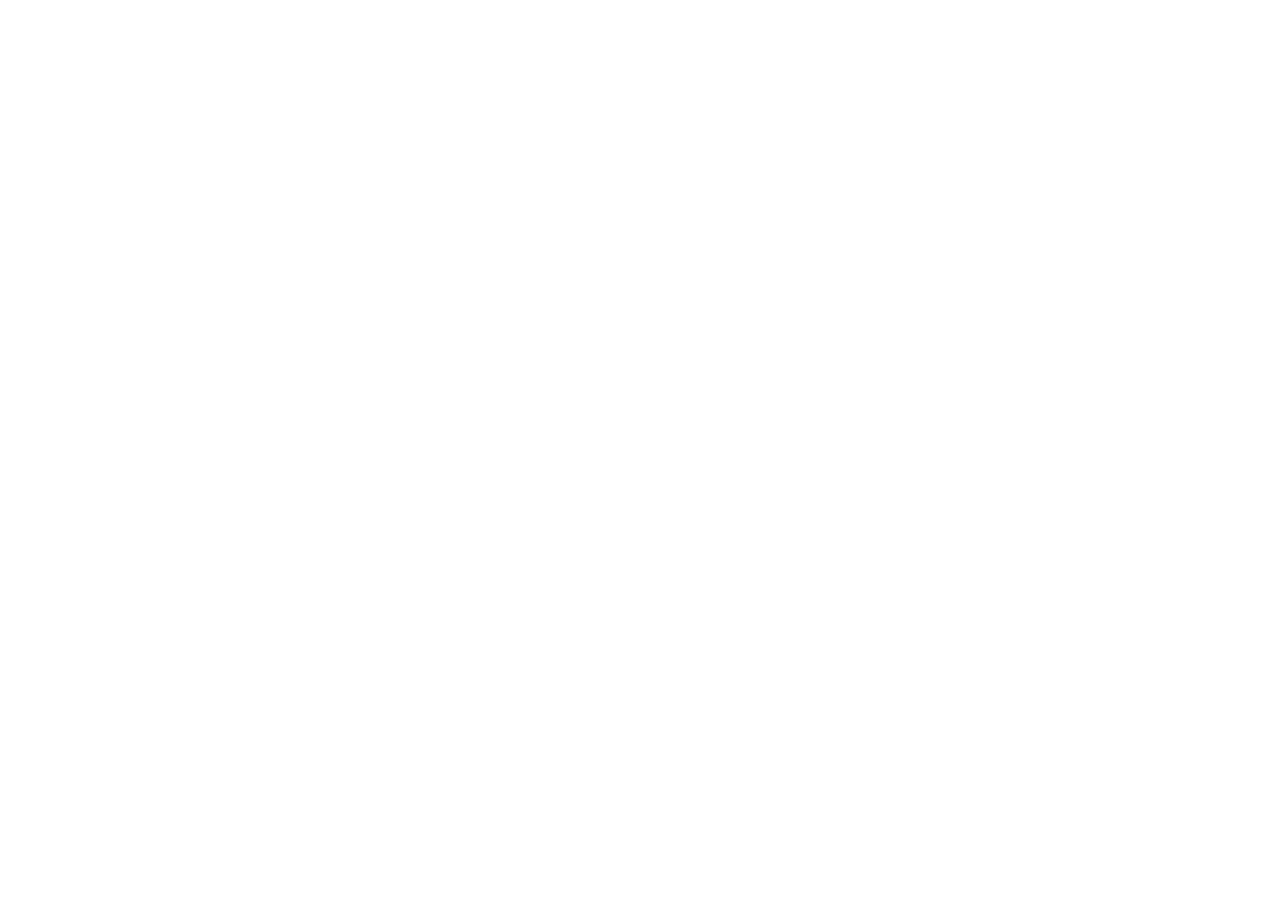
==== index.html @ 99d1ad4c "first commit" ====
<!DOCTYPE html>
<html lang="en">
<head>
    <meta charset="UTF-8">
    <meta http-equiv="X-UA-Compatible" content="IE=edge">
    <meta name="viewport" content="width=device-width, initial-scale=1.0">
    <title>Document</title>
</head>
<body>
    
</body>
</html>
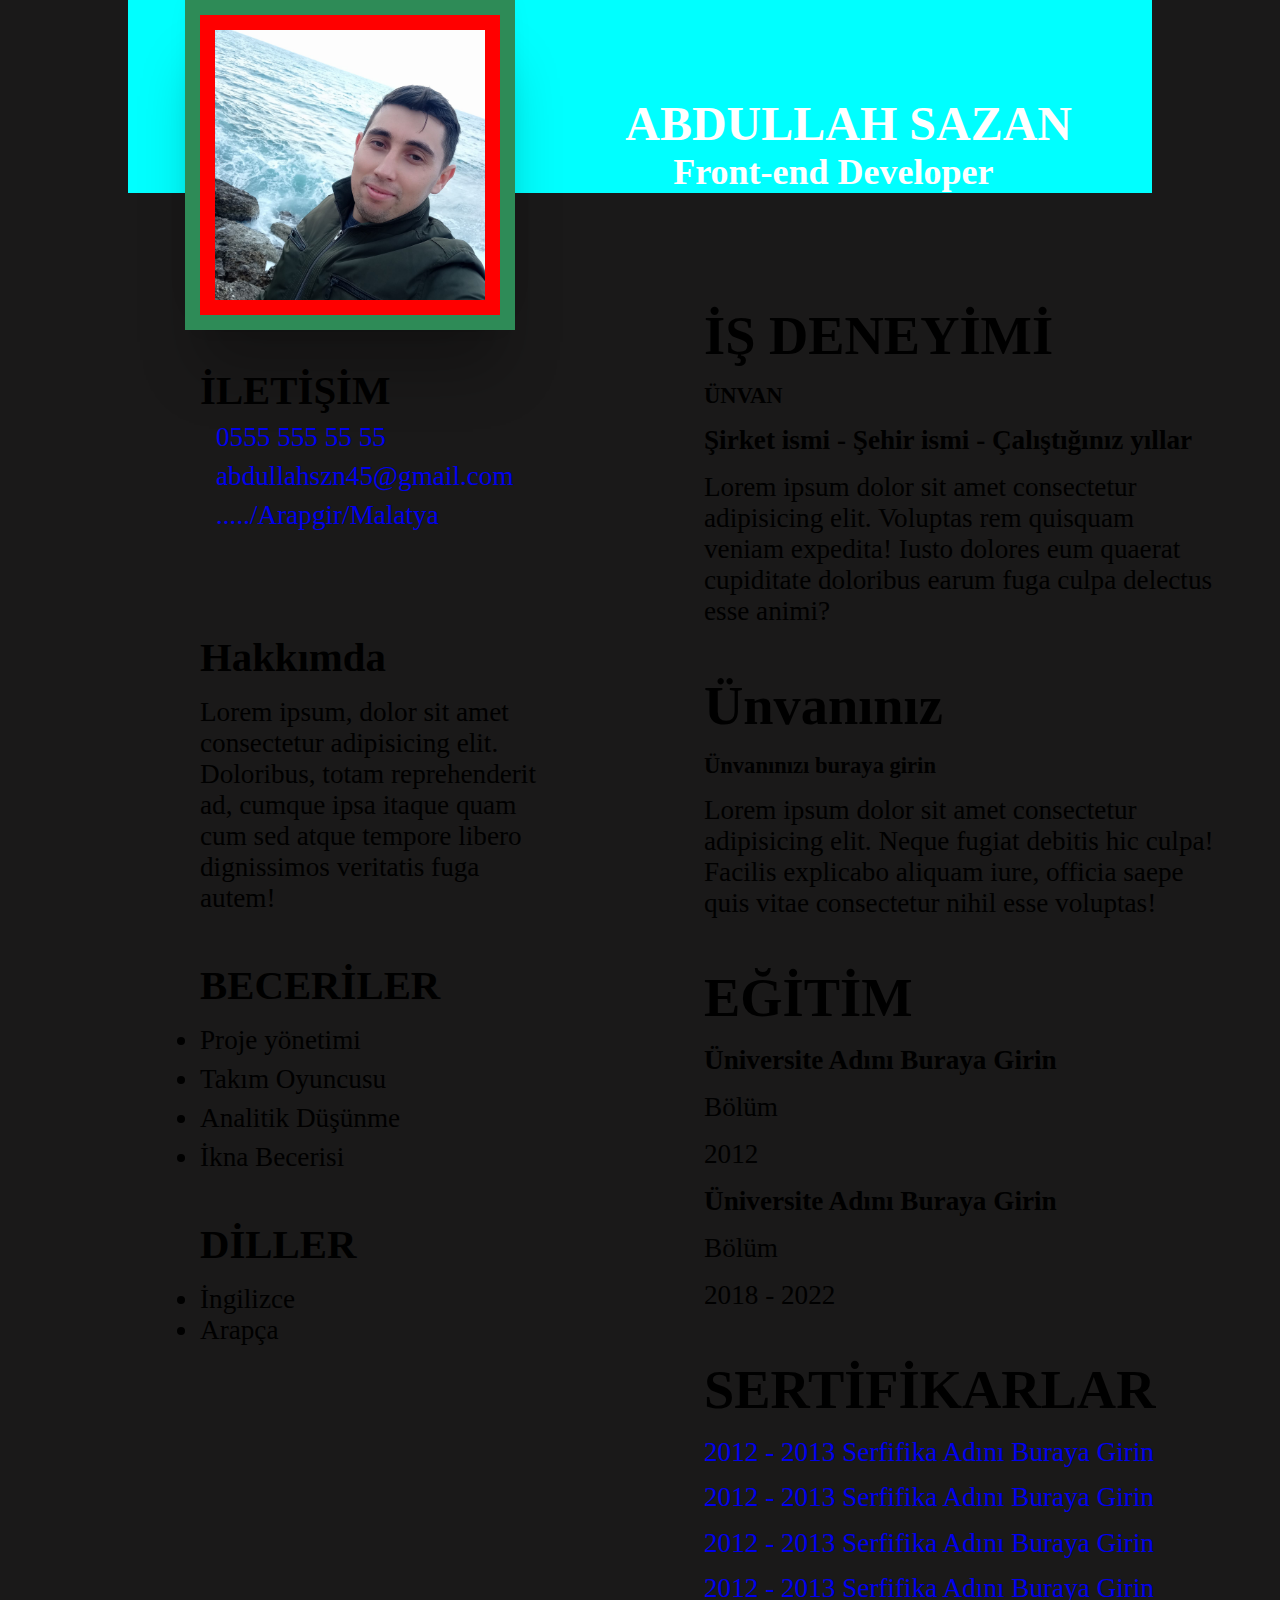
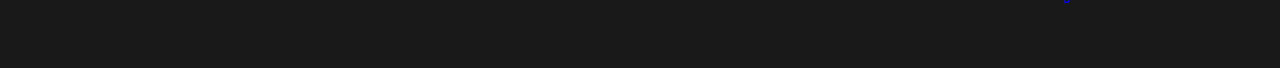
==== commit faec66ec: ".." ====
--- a/index.html
+++ b/index.html
@@ -4,9 +4,196 @@
     <meta charset="UTF-8">
     <meta http-equiv="X-UA-Compatible" content="IE=edge">
     <meta name="viewport" content="width=device-width, initial-scale=1.0">
-    <title>Document</title>
+    <link rel="stylesheet" href="https://cdnjs.cloudflare.com/ajax/libs/font-awesome/6.4.0/css/all.min.css" integrity="sha512-iecdLmaskl7CVkqkXNQ/ZH/XLlvWZOJyj7Yy7tcenmpD1ypASozpmT/E0iPtmFIB46ZmdtAc9eNBvH0H/ZpiBw==" crossorigin="anonymous" referrerpolicy="no-referrer" />
+    <link rel="stylesheet" href="./style/my.css">
+    <link rel="stylesheet" href="./style/style.css">
+    <title>MY Portfolio</title>
 </head>
-<body>
+<body class="">
+    <footer class="container">
+        <div class="foother df_between bg-aqua">
+            <div class="myFoto"></div>
+            <div class="writing mt_5 pt_1 c-white">
+                <h1>ABDULLAH SAZAN</h1>
+                <h2>Front-end Developer</h2>                    
+            </div>
+        </div>
+    </footer>
+
+    <div class="kapsayici d_flex">
+        
+    <section class="container left">
+        <div class="paretn_left">
+            <div class="img">
+                <img src="./img/img.jpg" width="300px" alt="">
+            </div>
+            <div class="cmt mt_3">
+                <h2>İLETİŞİM</h2>
+                <div class="cmt_">
+                    <ul>
+                        <li><a href="#"><i class="fa-solid fa-square-phone" style="color: #272525;"></i> 0555 555 55 55</a></li>
+                        <li><a href="#"><i class="fa-solid fa-envelope" style="color: #1b1919;"></i>abdullahszn45@gmail.com</a></li>
+                        <li><a href="#"><i class="fa-solid fa-location-dot" style="color: #191919;"></i>...../Arapgir/Malatya</a></li>
+                        <ul class="d_flex mt_1">
+                            <li><a href="https://www.instagram.com/" title="Instagram"><i class="fa-brands fa-square-instagram" style="color: #191919;"></i></a></li>
+                            <li><a href="https://github.com/abdullahjsd" title="GitHup"><i class="fa-brands fa-square-github" style="color: #191919;"></i></a></li>
+                            <li><a href="" title="Facebook"><i class="fa-brands fa-square-facebook" style="color: #191919;"></i></a></li>
+                            <li><a href="" title="Linkedin"><i class="fa-brands fa-linkedin" style="color: #191919;"></i></a></li>
+                            <li><a href="https://www.google.com/" title="Google"><i class="fa-brands fa-square-google-plus" style="color: #191919;"></i></a></li>
+                        </ul>
+                    </ul>
+                </div>
+            </div>
+            <div class="about mt_3 cmt">
+                <h2>Hakkımda</h2>
+                <p>Lorem ipsum, dolor sit amet consectetur adipisicing elit. Doloribus, totam reprehenderit ad, 
+                    cumque ipsa itaque quam cum sed atque tempore libero dignissimos veritatis fuga autem!</p>
+            </div>
+            <div class="skill mt_3 cmt">
+                <h2>BECERİLER</h2>
+                <ul class="mt_1">
+                    <li>Proje yönetimi</li>
+                    <li>Takım Oyuncusu</li>
+                    <li>Analitik Düşünme</li>
+                    <li>İkna Becerisi</li>
+                </ul>
+            </div>
+            <div class="languages mt_3 cmt">
+                <h2>DİLLER</h2>
+                <ul class="mt_1">
+                    <li>İngilizce</li> 
+                    <li>Arapça</li>
+                </ul>
+            </div>
+        </div>
+    </section>
     
+
+    <section class="right container ">
+        <div class="right_parent p_4">
+            <div class="deneyim ">
+                <div class="isdeneyme cmt">
+                    <h1>İŞ DENEYİMİ</h1>
+                    <h5 class="mt_1">ÜNVAN</h5>
+                    <h4 class="mt_1">Şirket ismi - Şehir ismi - Çalıştığınız yıllar</h4>
+                    <p>Lorem ipsum dolor sit amet consectetur adipisicing elit. Voluptas rem quisquam veniam expedita! Iusto
+                         dolores eum quaerat cupiditate doloribus earum fuga culpa delectus esse animi?</p>
+                </div>
+            </div>
+            <div class="unvan cmt">
+                <h1>Ünvanınız</h1>
+                <h5 class="mt_1">Ünvanınızı buraya girin</h5>
+                <p>Lorem ipsum dolor sit amet consectetur adipisicing  
+                    elit. Neque fugiat debitis hic culpa! Facilis 
+                    explicabo aliquam iure, officia saepe quis vitae 
+                    consectetur nihil esse voluptas!</p>
+            </div>
+            <div class="egitim cmt">
+                <h1>EĞİTİM</h1>
+                <h4>Üniversite Adını Buraya Girin</h4>
+                <p>Bölüm</p>
+                <p>2012</p>
+                <h4>Üniversite Adını Buraya Girin</h4>
+                <p>Bölüm</p>
+                <p>2018 - 2022</p>
+            </div>
+            <div class="sertifika cmt">
+                <h1>SERTİFİKARLAR</h1>
+                <ul class="mt_1 sertifika">
+                    <li><a href="#"> 2012 - 2013 Serfifika Adını Buraya Girin</a></li>
+                    <li><a href="#"> 2012 - 2013 Serfifika Adını Buraya Girin</a></li>
+                    <li><a href="#"> 2012 - 2013 Serfifika Adını Buraya Girin</a></li>
+                    <li><a href="#"> 2012 - 2013 Serfifika Adını Buraya Girin</a></li>
+                </ul>
+            </div>
+
+        </div>
+    </section>
+
+    </div>
+
+
+
+
+
+
+
+
+
+
+
+
+
+
+
+
+
+
+
+
+
+
+
+
+
+
+
+
+
+
+
+
+
+
+
+
+
+
+
+
+
+
+
+
+
+
+<!-- <div class="container-body">
+    <div class="container-full ">
+        <div class="navSmall c-white">
+            <div class="item df_between">
+                <span><a href="">ABDULLAH </a></span>
+                <span><a href=""> <i class="fa-solid fa-list "></i></a></span>
+            </div>
+            <div class="item">
+                <span>PROJELER</span>
+            </div>
+            <div class="item">
+                <span>HAKKIMIZDA</span>
+            </div>
+            <div class="item">
+                <span>İLETİŞİM</span>
+            </div>
+        </div>
+
+        <nav class="df_between  navbar">
+            <div class="left mt_1">
+                <div class="logo d_flex">
+                    <h3><a class="c-white txt_d mt_1" href="#"> ABDULLAH <span id="sazan">SAZAN</span> </a></h3>
+                </div>
+            </div>
+            <div class="right ">
+                <ul class="df_eround nav_a">
+                    <li><a href="#">ANASAYFA</a></li>
+                    <li><a href="#">PROJELER</a></li>
+                    <li><a href="#">HAKKIMIZDA</a></li>
+                    <li><a href="#">İLETİŞİM </a></li>
+                    <li id="list_icon"><a href=""> <i class="fa-solid fa-list"></i></a></li>
+                </ul>
+            </div>
+        </nav>
+    </div>
+    <div class="fullscreen-image">
+      <img src="resim.jpg" alt="Tam Ekran Resim">
+    </div> -->
 </body>
 </html>--- a/style/my.css
+++ b/style/my.css
@@ -0,0 +1,193 @@
+*{
+    margin: 0;
+    padding: 0;
+    box-sizing: border-box;
+}
+.container-full{
+    width: 100%;
+    margin: auto;
+}
+.container-fluit{
+    width: 90%;
+    margin: auto;
+}
+.container{
+    width: 80%;
+    margin: auto;
+}
+/**** background color ****/
+.bg-red{
+    background-color: red;
+}
+.bg-black{
+    background-color: black;
+}
+.bg-white{
+    background-color: white;
+}
+.bg-aqua{
+    background-color: aqua;
+}
+.bg-green{
+    background-color: green;
+}
+/****  color ****/
+.c-red{
+    color: red;
+}
+.c-black{
+    color: black;
+}
+.c-white{
+    color: white;
+}
+.c-aqua{
+    color: aqua;
+}
+.c-green{
+    color: green;
+}
+/** margin top***/
+.mt_1{
+    margin-top: 1rem;
+}
+.mt_2{
+    margin-top: 2rem;
+}
+.mt_3{
+    margin-top: 3rem;
+}
+.mt_4{
+    margin-top: 4rem;
+}
+.mt_5{
+    margin-top: 5rem;
+}
+/** margin left***/
+.ml_1{
+    margin-left: 1rem;
+}
+.ml_2{
+    margin-left: 2rem;
+}
+.ml_3{
+    margin-left: 3rem;
+}
+.ml_4{
+    margin-left: 4rem;
+}
+.ml_5{
+    margin-left: 5rem;
+}
+/** margin right***/
+.mr_1{
+    margin-right: 1rem;
+}
+.mr_2{ margin-right: 2rem;
+}
+.mr_3{
+    margin-right: 3rem;
+}
+.mr_4{
+    margin-right: 4rem;
+}
+.mr_5{
+    margin-right: 5rem;
+}
+/********************/
+/** parddin ***/
+/********************/
+.p_1{
+    padding: 1rem;
+}
+.p_2{
+    padding: 2rem;
+}
+.p_3{
+    padding: 3rem;
+}
+.p_4{
+    padding: 4rem;
+}
+.p_5{
+    padding: 5rem;
+}
+/********************/
+/** parddin top ***/
+/********************/
+.pt_1{
+    padding-top: 1rem;
+}
+.pt_2{
+    padding-top: 2rem;
+}
+.pt_3{
+    padding-top: 3rem;
+}
+.pt_4{
+    padding-top: 4rem;
+}
+.pt_5{
+    padding-top: 5rem;
+}
+/********************/
+/** font size top ***/
+/********************/
+.fs_1{
+    font-size: 1rem;
+}
+.fs_2{
+    font-size: 2rem;
+}
+.fs_3{
+    font-size: 3rem;
+}
+.fs_4{
+    font-size: 4rem;
+}
+.fs_5{
+    font-size: 5rem;
+}
+/**** flex *****/
+.d_flex{
+    display: flex;
+}
+.df_between{
+    display: flex;
+    justify-content: space-between;
+}
+.df_eround{
+    display: flex;
+    justify-content: space-around;
+}
+.df_center{
+    display: flex;
+    align-items: center;
+}
+.df_align_ct{
+    display: flex;
+    align-items: center;
+}
+.d_block{
+   display: block;
+}
+/***** text *****/
+.txt_center{
+    text-align: center;
+}
+.txt_d{
+    text-decoration: none;
+}
+/**** widht end height ********/
+.w_50{
+    max-width: 50%;
+}
+.w_100{
+    max-width: 100%;
+}
+.vh_100{
+    max-width: 100vh;
+}
+.h_50{
+    max-height: 50%;
+}
--- a/style/style.css
+++ b/style/style.css
@@ -0,0 +1,324 @@
+*{
+    padding: 0;
+    margin: 0;
+    box-sizing: border-box;
+}
+body{
+    background-color: rgb(26, 25, 25);
+}
+.header{
+
+    height:400px;
+    background-size: cover;
+    background-position: center;
+    background-repeat: no-repeat;
+
+}
+.bg-blue{
+    width: 100%;
+    height: 400px;
+    position: absolute;
+    background-color: #020a20;
+    opacity: .7;
+}
+.writing{
+    margin-right: 5rem;
+    font-size: 1.5rem;
+    position: relative;
+}
+.img img{
+    border: 15px solid red;
+    outline: 15px seagreen solid;
+    box-shadow: rgba(0, 0, 0, 0.25) 0px 54px 55px, rgba(0, 0, 0, 0.12) 0px -12px 30px, rgba(0, 0, 0, 0.12) 0px 4px 6px, rgba(0, 0, 0, 0.17) 0px 12px 13px, rgba(0, 0, 0, 0.09) 0px -3px 5px;
+}
+.left{
+    position: relative;
+    top: -250px;
+    left: 200px;
+    
+}
+.writing h2{
+    margin-left: 3rem;
+}
+.paretn_left{
+    width: 350px;
+}
+.cmt{
+    font-size: 1.7rem;
+}
+.cmt h4,p{ 
+    font-size: 1.7rem;
+    margin-top: 1rem;
+}
+.cmt h1{
+    margin-top: 3rem;
+}
+.cmt_ ul li {
+    list-style-type: none;
+    margin-top: .5rem;
+}
+.cmt_ ul li i{
+    margin-right: 1rem;
+}
+.cmt_ ul li a{
+   text-decoration: none;
+}
+.skill ul li{
+    margin-top: .5rem;
+}
+/*****************************/
+/***** right *****************/
+.sertifika li{
+    list-style-type: none;
+    margin-top: .9rem;
+}
+.sertifika li a{
+    text-decoration: none;
+}
+
+
+
+
+
+
+
+
+
+
+
+
+
+
+
+
+
+
+
+
+
+
+
+
+
+
+
+
+
+
+
+
+
+
+
+
+
+
+
+
+
+
+
+
+
+
+
+
+
+
+
+
+
+
+
+
+
+
+
+
+
+
+
+
+
+
+
+
+
+
+
+
+
+
+
+
+
+
+
+
+
+
+
+
+
+
+
+
+
+
+
+
+
+
+
+/* *{
+    list-style-type: none;
+    word-spacing: 5px;
+    letter-spacing: 3px;
+    font-family: Arial, Helvetica, sans-serif;
+}
+ 
+#list_icon{
+    display: none;
+    font-size: 1.4rem;
+    margin-top: -6px;
+}
+.navSmall{
+    display: none;
+}
+.item{
+    margin-top: 1rem;
+}
+.item:hover{
+    text-decoration: underline;
+}
+.item span a{
+    display: inline;
+    color: white;
+    text-decoration: none;
+}
+.nav_a a{
+    display: inline-block;
+    text-decoration: none;
+    font-weight: 700;
+    padding: 1.5rem 1rem;
+    color: white;
+}
+.nav_a a:hover{
+   background-color: rgb(37, 37, 37);
+   border-radius: 5px;
+}
+#sazan{
+    font-size: .8rem;
+    position: absolute;
+    margin-top: 1.2rem;
+    left: 140px;
+}
+.nav_a a:hover{
+    color: rgb(241, 219, 219);
+    text-decoration: underline;
+}
+.navbar{
+    background-color: rgb(22, 18, 18);
+    padding: 0 4rem;
+}
+ 
+/***********************************/
+/**********************************/
+/* html, body {
+  height: 100%;
+  margin: 0;
+}
+
+.fullscreen-image {
+  height: 100%;
+  display: flex;
+  justify-content: center;
+  align-items: center;
+}
+
+.fullscreen-image img {
+  max-width: 100%;
+  max-height: 100%;
+  object-fit: cover;
+}
+
+
+
+
+
+
+@media only screen and (max-width: 1200px) {
+    .row_right{
+        padding: 2rem;
+    }
+    .row_left img{
+        width: 290px;
+    }
+}
+
+@media only screen and (max-width: 1000px) {
+    .row_right{
+        padding: 2rem 0;
+    }
+    .row_left img{
+        width: 290px;
+    }
+}
+@media only screen and (max-width: 850px) {
+    .row_right{
+        padding:2rem 0 ;
+    }
+    .row_right p{
+        line-height: 1.1;
+    }
+    .row_left img{
+        width: 230px;
+    }
+}
+@media only screen and (max-width: 700px) {
+    .row{
+        width: 80%;
+        display: block;
+        margin: auto;
+        background-color: aqua;
+        
+    }
+    .row_right {
+        width: 100%;
+        background-color: black;
+    }
+    .row_left img{
+        text-align: center;
+    }
+  
+}
+ 
+ 
+
+@media only screen and (max-width: 1000px) {
+    .right ul li:first-child{
+        display: none;
+    }
+    #list_icon{
+        display: block;
+    }
+}
+@media only screen and (max-width: 850px) {
+    .right ul li:nth-child(-n + 4){
+        display: none;
+    }
+    #sazan{
+        display: none;
+    }
+}
+
+@media only screen and (max-width: 400px) {
+    .navbar{
+        display: none;
+    }
+    .navSmall{
+        display: block;
+        z-index: 9999;
+    }
+}
+  */
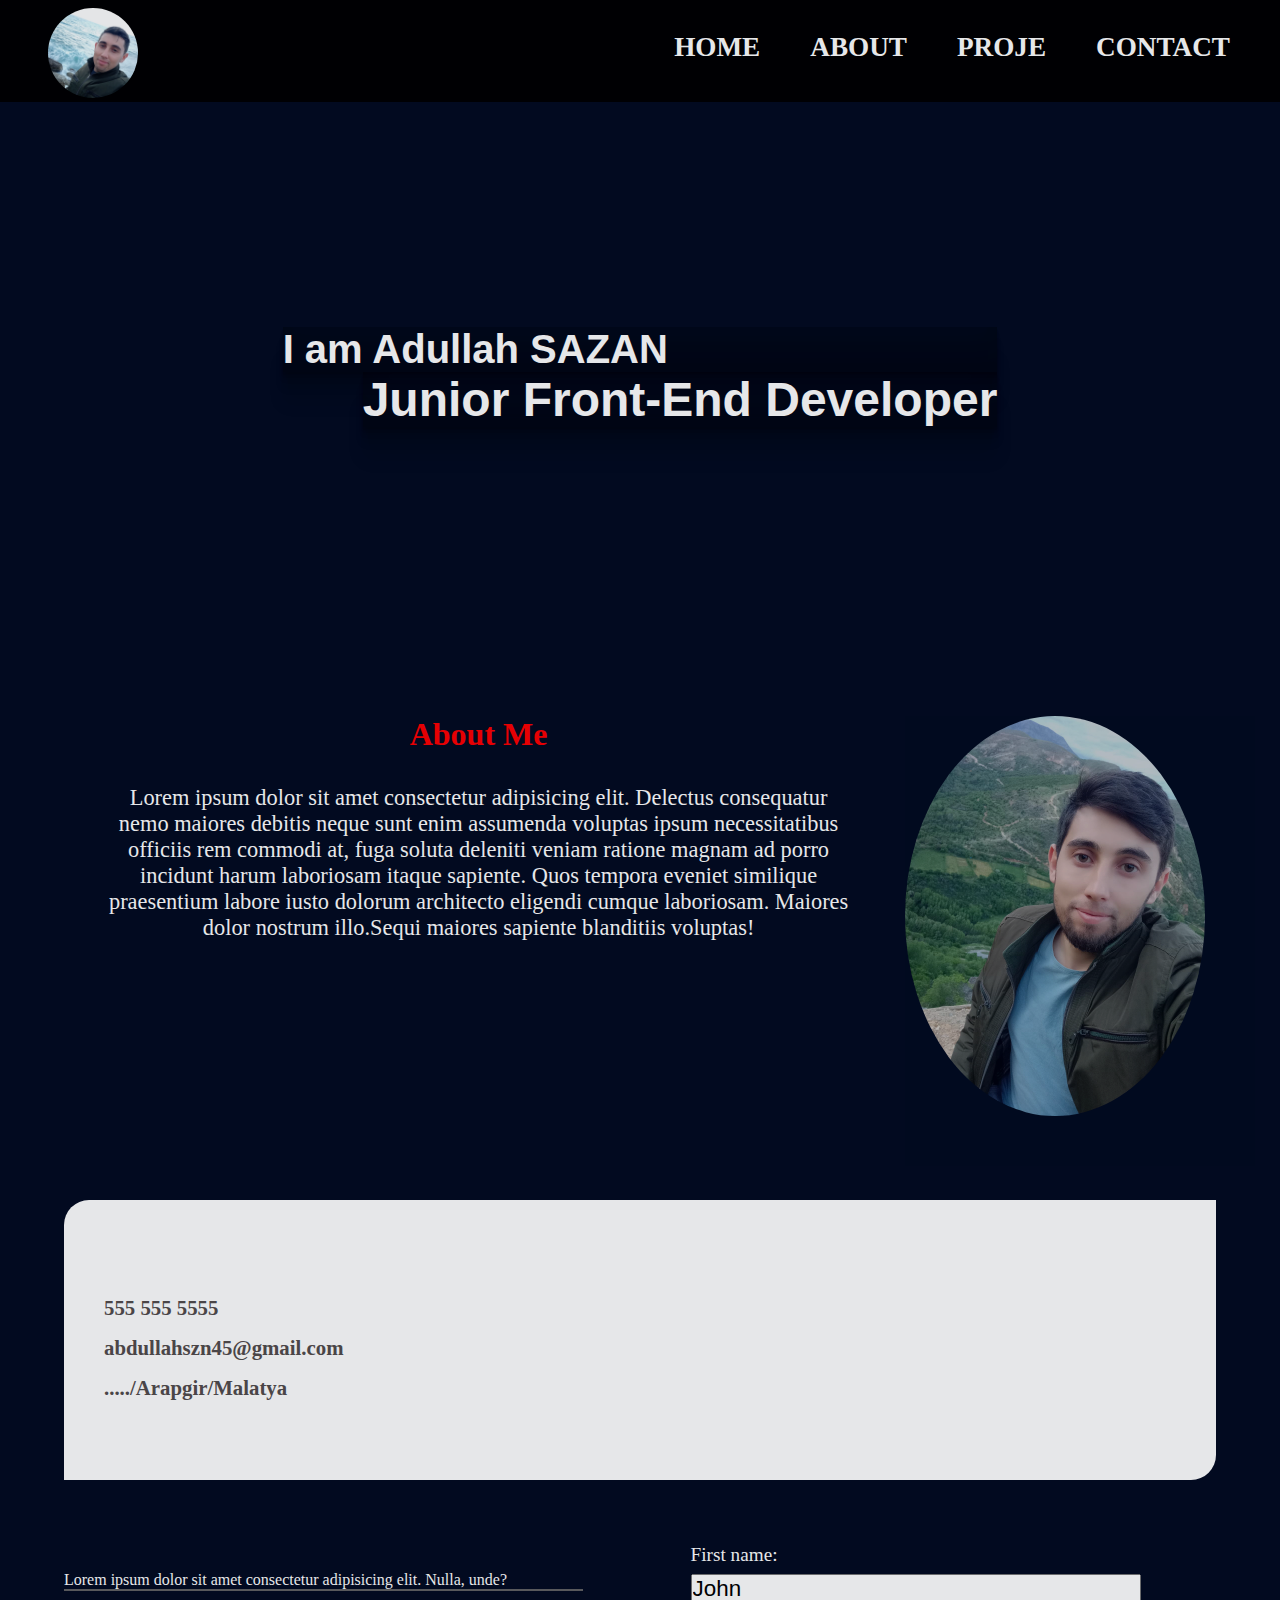
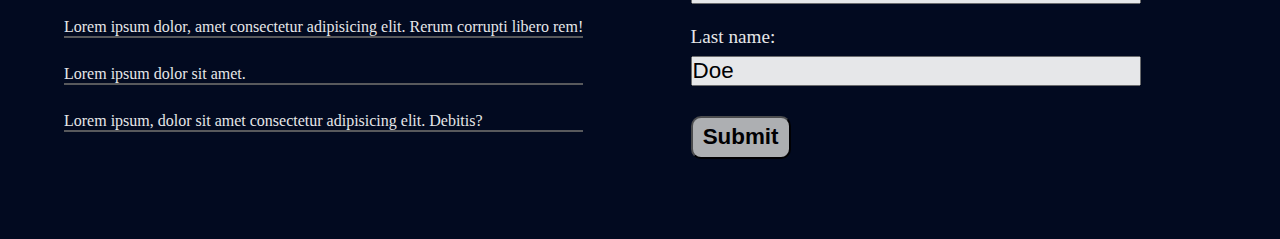
==== commit 43021996: "home end" ====
--- a/index.html
+++ b/index.html
@@ -7,193 +7,136 @@
     <link rel="stylesheet" href="https://cdnjs.cloudflare.com/ajax/libs/font-awesome/6.4.0/css/all.min.css" integrity="sha512-iecdLmaskl7CVkqkXNQ/ZH/XLlvWZOJyj7Yy7tcenmpD1ypASozpmT/E0iPtmFIB46ZmdtAc9eNBvH0H/ZpiBw==" crossorigin="anonymous" referrerpolicy="no-referrer" />
     <link rel="stylesheet" href="./style/my.css">
     <link rel="stylesheet" href="./style/style.css">
-    <title>MY Portfolio</title>
+    <title>MY yeni</title>
 </head>
-<body class="">
-    <footer class="container">
-        <div class="foother df_between bg-aqua">
-            <div class="myFoto"></div>
-            <div class="writing mt_5 pt_1 c-white">
-                <h1>ABDULLAH SAZAN</h1>
-                <h2>Front-end Developer</h2>                    
+<body>
+    <header>
+        <div class="left">
+            <div class="logo">
+                <img src="./img/img.jpg" alt="" width="90px">
             </div>
         </div>
-    </footer>
+        <div class="right">
 
-    <div class="kapsayici d_flex">
-        
-    <section class="container left">
-        <div class="paretn_left">
-            <div class="img">
-                <img src="./img/img.jpg" width="300px" alt="">
+            <ul>
+                <li><a href="#">HOME</a></li>
+                <li><a href="#about">ABOUT</a></li>
+                <li><a href="#">PROJE</a></li>
+                <li><a href="#">CONTACT</a></li>
+
+            </ul>
+            <span><a href="#"><i class="fa-solid fa-list-check list" style="color: #ffffff;"></i></a></span>
+        </div>
+    </header>
+    <section>
+        <div class="bg-blue"></div>
+        <span class="star"><i class="fa-regular fa-star" style="color: #ffffff;"></i></span>
+        <div class="section">
+            <div class="Im c-white">
+                <ul>
+                    
+                    <li>I am Adullah SAZAN</li>
+                    <li class="ml_5 fs_3">Junior Front-End Developer</li>
+                </ul>
+
             </div>
-            <div class="cmt mt_3">
-                <h2>İLETİŞİM</h2>
-                <div class="cmt_">
-                    <ul>
-                        <li><a href="#"><i class="fa-solid fa-square-phone" style="color: #272525;"></i> 0555 555 55 55</a></li>
-                        <li><a href="#"><i class="fa-solid fa-envelope" style="color: #1b1919;"></i>abdullahszn45@gmail.com</a></li>
-                        <li><a href="#"><i class="fa-solid fa-location-dot" style="color: #191919;"></i>...../Arapgir/Malatya</a></li>
-                        <ul class="d_flex mt_1">
-                            <li><a href="https://www.instagram.com/" title="Instagram"><i class="fa-brands fa-square-instagram" style="color: #191919;"></i></a></li>
-                            <li><a href="https://github.com/abdullahjsd" title="GitHup"><i class="fa-brands fa-square-github" style="color: #191919;"></i></a></li>
-                            <li><a href="" title="Facebook"><i class="fa-brands fa-square-facebook" style="color: #191919;"></i></a></li>
-                            <li><a href="" title="Linkedin"><i class="fa-brands fa-linkedin" style="color: #191919;"></i></a></li>
-                            <li><a href="https://www.google.com/" title="Google"><i class="fa-brands fa-square-google-plus" style="color: #191919;"></i></a></li>
-                        </ul>
-                    </ul>
-                </div>
-            </div>
-            <div class="about mt_3 cmt">
-                <h2>Hakkımda</h2>
-                <p>Lorem ipsum, dolor sit amet consectetur adipisicing elit. Doloribus, totam reprehenderit ad, 
-                    cumque ipsa itaque quam cum sed atque tempore libero dignissimos veritatis fuga autem!</p>
-            </div>
-            <div class="skill mt_3 cmt">
-                <h2>BECERİLER</h2>
-                <ul class="mt_1">
-                    <li>Proje yönetimi</li>
-                    <li>Takım Oyuncusu</li>
-                    <li>Analitik Düşünme</li>
-                    <li>İkna Becerisi</li>
-                </ul>
-            </div>
-            <div class="languages mt_3 cmt">
-                <h2>DİLLER</h2>
-                <ul class="mt_1">
-                    <li>İngilizce</li> 
-                    <li>Arapça</li>
-                </ul>
-            </div>
+            
         </div>
     </section>
-    
-
-    <section class="right container ">
-        <div class="right_parent p_4">
-            <div class="deneyim ">
-                <div class="isdeneyme cmt">
-                    <h1>İŞ DENEYİMİ</h1>
-                    <h5 class="mt_1">ÜNVAN</h5>
-                    <h4 class="mt_1">Şirket ismi - Şehir ismi - Çalıştığınız yıllar</h4>
-                    <p>Lorem ipsum dolor sit amet consectetur adipisicing elit. Voluptas rem quisquam veniam expedita! Iusto
-                         dolores eum quaerat cupiditate doloribus earum fuga culpa delectus esse animi?</p>
-                </div>
+    <section class="about df_eround pt_4" id="about">
+        <div class="a_left c-white txt_center">
+            <h2 class="c-red fs_2 ">About Me</h2>
+            <p class="a_fotn p_2">Lorem ipsum dolor sit amet consectetur adipisicing elit. Delectus consequatur nemo maiores debitis neque sunt enim assumenda voluptas ipsum necessitatibus officiis rem commodi at, fuga soluta deleniti veniam ratione magnam ad porro incidunt harum laboriosam itaque sapiente. Quos tempora eveniet similique praesentium labore iusto dolorum architecto eligendi cumque laboriosam. Maiores dolor nostrum illo.Sequi maiores sapiente blanditiis voluptas!</p>
+        </div>
+        <div class="a_right">
+            <div class="a_blue"></div>
+            <img src="./img/foto.jpeg" alt="" width="300px">
+        </div>
+    </section>
+    <section class="iletisim ">
+        <div class="i-parent">
+            <ul>
+                <li>
+                    <a href="#"><i class="fa-solid fa-envelope" style="color: #000000;"></i>555 555 5555</a>
+                </li>
+                <li>
+                    <a href="#"><i class="fa-solid fa-envelope" style="color: #000000;"></i>abdullahszn45@gmail.com</a>
+                </li>
+                <li>
+                    <a href="#"><i class="fa-solid fa-location-dot" style="color: rgb(0, 0, 0);"></i>...../Arapgir/Malatya</a>
+                </li>
+            </ul>
+        </div>
+        <div class="social">
+            <ul class="df_eround mt_2 fs_3">
+                <li><a href="https://www.instagram.com/" title="Instagram"><i class="fa-solid fa-phone" style="color: #020202;"></i></a></li>
+                <li><a href="https://github.com/abdullahjsd" title="GitHup"><i class="fa-brands fa-github-alt" style="color: #000000;"></i></a></li>
+                <li><a href="" title="Facebook"><i class="fa-brands fa-facebook-f" style="color: #070707;"></i></a></li>
+                <li><a href="" title="Linkedin"><i class="fa-brands fa-linkedin-in" style="color: #000000;"></i></a></li>
+                 
+            </ul>
+        </div>
+    </section>
+    <footer class="mt_4 c-white">
+       <div class="footer container-fluit d_flex">
+        <div class="comment_past">
+            <div class="cd">
+                <ul class="d_flex">
+                    <li><a href="#"><i class="fa-regular fa-star" style="color: #ffffff;"></a></i></li>
+                    <li><a href="#"><i class="fa-regular fa-star" style="color: #ffffff;"></a></i></li>
+                    <li><a href="#"><i class="fa-regular fa-star" style="color: #ffffff;"></a></i></li>
+                    <li><a href="#"><i class="fa-regular fa-star" style="color: #ffffff;"></a></i></li>
+                    <li><a href="#"><i class="fa-regular fa-star" style="color: #ffffff;"></a></i></li>
+                </ul>
+                <span><a href="#"><i class="fa-regular fa-user" style="color: #cdda1e;"></i></a></span>
+                Lorem ipsum dolor sit amet consectetur adipisicing elit. Nulla, unde?<hr class="hr">
             </div>
-            <div class="unvan cmt">
-                <h1>Ünvanınız</h1>
-                <h5 class="mt_1">Ünvanınızı buraya girin</h5>
-                <p>Lorem ipsum dolor sit amet consectetur adipisicing  
-                    elit. Neque fugiat debitis hic culpa! Facilis 
-                    explicabo aliquam iure, officia saepe quis vitae 
-                    consectetur nihil esse voluptas!</p>
+            <div class="cd">
+                <ul class="d_flex">
+                    <li><a href="#"><i class="fa-regular fa-star" style="color: #ffffff;"></a></i></li>
+                    <li><a href="#"><i class="fa-regular fa-star" style="color: #ffffff;"></a></i></li>
+                    <li><a href="#"><i class="fa-regular fa-star" style="color: #ffffff;"></a></i></li>
+                    <li><a href="#"><i class="fa-regular fa-star" style="color: #ffffff;"></a></i></li>
+                    <li><a href="#"><i class="fa-regular fa-star" style="color: #ffffff;"></a></i></li>
+                </ul>
+                <span><a href="#"><i class="fa-regular fa-user" style="color: #cdda1e;"></i></a></span>
+                Lorem ipsum dolor, amet consectetur adipisicing elit. Rerum corrupti libero rem!<hr class="hr">
             </div>
-            <div class="egitim cmt">
-                <h1>EĞİTİM</h1>
-                <h4>Üniversite Adını Buraya Girin</h4>
-                <p>Bölüm</p>
-                <p>2012</p>
-                <h4>Üniversite Adını Buraya Girin</h4>
-                <p>Bölüm</p>
-                <p>2018 - 2022</p>
+            <div class="cd">
+                <ul class="d_flex">
+                    <li><a href="#"><i class="fa-regular fa-star" style="color: #ffffff;"></a></i></li>
+                    <li><a href="#"><i class="fa-regular fa-star" style="color: #ffffff;"></a></i></li>
+                    <li><a href="#"><i class="fa-regular fa-star" style="color: #ffffff;"></a></i></li>
+                    <li><a href="#"><i class="fa-regular fa-star" style="color: #ffffff;"></a></i></li>
+                    <li><a href="#"><i class="fa-regular fa-star" style="color: #ffffff;"></a></i></li>
+                </ul>
+                <span><a href="#"><i class="fa-regular fa-user" style="color: #cdda1e;"></i></a></span>
+                Lorem ipsum dolor sit amet.<hr class="hr">
             </div>
-            <div class="sertifika cmt">
-                <h1>SERTİFİKARLAR</h1>
-                <ul class="mt_1 sertifika">
-                    <li><a href="#"> 2012 - 2013 Serfifika Adını Buraya Girin</a></li>
-                    <li><a href="#"> 2012 - 2013 Serfifika Adını Buraya Girin</a></li>
-                    <li><a href="#"> 2012 - 2013 Serfifika Adını Buraya Girin</a></li>
-                    <li><a href="#"> 2012 - 2013 Serfifika Adını Buraya Girin</a></li>
+            <div class="cd">
+                <ul class="d_flex">
+                    <li><a href="#"><i class="fa-regular fa-star" style="color: #ffffff;"></a></i></li>
+                    <li><a href="#"><i class="fa-regular fa-star" style="color: #ffffff;"></a></i></li>
+                    <li><a href="#"><i class="fa-regular fa-star" style="color: #ffffff;"></a></i></li>
+                    <li><a href="#"><i class="fa-regular fa-star" style="color: #ffffff;"></a></i></li>
+                    <li><a href="#"><i class="fa-regular fa-star" style="color: #ffffff;"></a></i></li>
                 </ul>
+                <span><a href="#"><i class="fa-regular fa-user" style="color: #cdda1e;"></i></a></span>
+                Lorem ipsum, dolor sit amet consectetur adipisicing elit. Debitis?<hr class="hr">
             </div>
 
         </div>
-    </section>
-
-    </div>
+        <div class="comment">
+            <form action="">
+                <label for="fname">First name:</label><br>
+                <input type="text" id="fname" name="fname" value="John"><br><br>
+                <label for="lname">Last name:</label><br>
+                <input type="text" id="lname" name="lname" value="Doe"><br><br>
+                <input type="submit" value="Submit" id="submit">
+              </form> 
+        </div>
+       </div>
+    </footer>
 
 
-
-
-
-
-
-
-
-
-
-
-
-
-
-
-
-
-
-
-
-
-
-
-
-
-
-
-
-
-
-
-
-
-
-
-
-
-
-
-
-
-
-
-
-
-<!-- <div class="container-body">
-    <div class="container-full ">
-        <div class="navSmall c-white">
-            <div class="item df_between">
-                <span><a href="">ABDULLAH </a></span>
-                <span><a href=""> <i class="fa-solid fa-list "></i></a></span>
-            </div>
-            <div class="item">
-                <span>PROJELER</span>
-            </div>
-            <div class="item">
-                <span>HAKKIMIZDA</span>
-            </div>
-            <div class="item">
-                <span>İLETİŞİM</span>
-            </div>
-        </div>
-
-        <nav class="df_between  navbar">
-            <div class="left mt_1">
-                <div class="logo d_flex">
-                    <h3><a class="c-white txt_d mt_1" href="#"> ABDULLAH <span id="sazan">SAZAN</span> </a></h3>
-                </div>
-            </div>
-            <div class="right ">
-                <ul class="df_eround nav_a">
-                    <li><a href="#">ANASAYFA</a></li>
-                    <li><a href="#">PROJELER</a></li>
-                    <li><a href="#">HAKKIMIZDA</a></li>
-                    <li><a href="#">İLETİŞİM </a></li>
-                    <li id="list_icon"><a href=""> <i class="fa-solid fa-list"></i></a></li>
-                </ul>
-            </div>
-        </nav>
-    </div>
-    <div class="fullscreen-image">
-      <img src="resim.jpg" alt="Tam Ekran Resim">
-    </div> -->
-</body>
-</html>+</body>--- a/style/style.css
+++ b/style/style.css
@@ -1,324 +1,249 @@
 *{
+    text-decoration: none;
+    list-style-type: none;
     padding: 0;
     margin: 0;
     box-sizing: border-box;
 }
 body{
-    background-color: rgb(26, 25, 25);
-}
-.header{
-
-    height:400px;
+    background-color: #020a20;
+    opacity: .9;
+}
+header{
+    display: flex;
+    justify-content: space-between;
+    background: #000;
+    width: 100%;
+}
+.star{
+    position:absolute;
+    font-size: 150px;
+    right: 100px;
+    top: 150px;
+
+}
+.logo img{
+    border-radius: 50%;
+}
+.logo{
+    margin-left: 3rem;
+    margin-top: .5rem;
+}
+.right ul{
+    display: flex;
+    margin-right: 50px;
+    margin-top: 2rem;
+
+}
+.right ul li a{
+    margin-left: 50px;
+    font-size: 1.7rem;
+    font-weight: bold;
+    color: white;
+    transition: .5s;
+}
+.right ul li a:hover{
+    color: wheat;
+    text-decoration: underline;
+    letter-spacing:1px;
+}
+.list{
+    display: none;
+}
+.bg-blue{
+    width: 100%;
+    height: 550px;
+    position: absolute;
+    background-color: #020a20;
+    opacity: .9;
+    z-index: 92;
+}
+.section{
+    background-image: url(https://c4.wallpaperflare.com/wallpaper/1001/548/939/binary-code-computer-visual-effects-wallpaper-preview.jpg);
+    height:550px;
     background-size: cover;
     background-position: center;
     background-repeat: no-repeat;
-
-}
-.bg-blue{
-    width: 100%;
-    height: 400px;
+}
+.Im{
+    position: relative;
+    z-index: 99; 
+    display: flex; 
+    justify-content: center;
+    align-items: center;
+    height:550px;
+    font-size: 2.5rem;
+    font-weight: bold;
+    font-family:Arial, Helvetica, sans-serif;
+    
+} 
+.Im ul{
+    transition: .4s;
+}
+.Im ul li{
+    box-shadow: rgba(0, 0, 0, 0.17) 0px -23px 25px 0px inset, rgba(0, 0, 0, 0.15) 0px -36px 30px 0px inset, rgba(0, 0, 0, 0.1) 0px -79px 40px 0px inset, rgba(0, 0, 0, 0.06) 0px 2px 1px, rgba(0, 0, 0, 0.09) 0px 4px 2px, rgba(0, 0, 0, 0.09) 0px 8px 4px, rgba(0, 0, 0, 0.09) 0px 16px 8px, rgba(0, 0, 0, 0.09) 0px 32px 16px;
+}
+.Im ul:hover{
+    font-size: 2.7rem;
+}
+.about{
+    width: 90%;
+    margin: auto;
+}
+.a_fotn{
+    font-size: 1.4rem;
+}
+.a_right img{
+    border-radius: 50%;
+}
+.a_blue{
+    width: 350px;
+    height: 450px;
     position: absolute;
     background-color: #020a20;
-    opacity: .7;
-}
-.writing{
-    margin-right: 5rem;
-    font-size: 1.5rem;
-    position: relative;
-}
-.img img{
-    border: 15px solid red;
-    outline: 15px seagreen solid;
-    box-shadow: rgba(0, 0, 0, 0.25) 0px 54px 55px, rgba(0, 0, 0, 0.12) 0px -12px 30px, rgba(0, 0, 0, 0.12) 0px 4px 6px, rgba(0, 0, 0, 0.17) 0px 12px 13px, rgba(0, 0, 0, 0.09) 0px -3px 5px;
-}
-.left{
-    position: relative;
-    top: -250px;
-    left: 200px;
-    
-}
-.writing h2{
-    margin-left: 3rem;
-}
-.paretn_left{
-    width: 350px;
-}
-.cmt{
-    font-size: 1.7rem;
-}
-.cmt h4,p{ 
-    font-size: 1.7rem;
+    z-index: 77;
+    opacity: .2;
+
+}
+.a_left{
+   width: 70%;
+}
+.i-parent i{
+    margin-right: 1rem;
+}
+.i-parent ul li{
     margin-top: 1rem;
 }
-.cmt h1{
-    margin-top: 3rem;
-}
-.cmt_ ul li {
-    list-style-type: none;
+.iletisim{
+    width: 90%;
+    margin: auto;
+    display: flex;
+    background: white;
+    margin-top: 5rem;
+    padding: 5rem 1.5rem;
+    border-radius: 25px 0;
+}
+.i-parent{
+    width: 25%;
+    font-size: 1.3rem;
+}
+.social{
+    width: 75%;
+}
+.iletisim a{
+    color: #524c4c!important;
+    font: 2rem;
+    transition: .4s;
+    font-weight: bold;
+}
+.iletisim a:hover{
+    color: #838585!important;
+    font: 2rem;
+    transition: .4s;
+}
+.social i:hover{
+    color: #838585!important;
+    font: 2rem;
+    transition: .4s;
+}
+.comment_past{
+    padding-right: 2rem;
+}
+.comment{
+    color: white;
+    font-size: 1.2rem;
+    margin: auto;
+}
+.comment input{
+    font-size: 1.4rem;
     margin-top: .5rem;
-}
-.cmt_ ul li i{
-    margin-right: 1rem;
-}
-.cmt_ ul li a{
-   text-decoration: none;
-}
-.skill ul li{
-    margin-top: .5rem;
-}
-/*****************************/
-/***** right *****************/
-.sertifika li{
-    list-style-type: none;
-    margin-top: .9rem;
-}
-.sertifika li a{
-    text-decoration: none;
-}
-
-
-
-
-
-
-
-
-
-
-
-
-
-
-
-
-
-
-
-
-
-
-
-
-
-
-
-
-
-
-
-
-
-
-
-
-
-
-
-
-
-
-
-
-
-
-
-
-
-
-
-
-
-
-
-
-
-
-
-
-
-
-
-
-
-
-
-
-
-
-
-
-
-
-
-
-
-
-
-
-
-
-
-
-
-
-
-
-
-
-
-
-
-
-
-/* *{
-    list-style-type: none;
-    word-spacing: 5px;
-    letter-spacing: 3px;
-    font-family: Arial, Helvetica, sans-serif;
-}
- 
-#list_icon{
-    display: none;
-    font-size: 1.4rem;
-    margin-top: -6px;
-}
-.navSmall{
-    display: none;
-}
-.item{
+    width: 450px;
+}
+#submit{
+    width: 100px;
+    padding: .4rem;
+    background:#c0c1c2;
+    font-weight: 600;
+    border-radius: 10px;
+}
+#submit:hover{
+    background: white;
+}
+.comment label{
+    margin-top: 5rem;
+}
+.cd li{
+    padding: 2px;
+}
+.cd ul{
+    margin-bottom: 7px;
     margin-top: 1rem;
 }
-.item:hover{
-    text-decoration: underline;
-}
-.item span a{
-    display: inline;
-    color: white;
-    text-decoration: none;
-}
-.nav_a a{
-    display: inline-block;
-    text-decoration: none;
-    font-weight: 700;
-    padding: 1.5rem 1rem;
-    color: white;
-}
-.nav_a a:hover{
-   background-color: rgb(37, 37, 37);
-   border-radius: 5px;
-}
-#sazan{
-    font-size: .8rem;
-    position: absolute;
-    margin-top: 1.2rem;
-    left: 140px;
-}
-.nav_a a:hover{
-    color: rgb(241, 219, 219);
-    text-decoration: underline;
-}
-.navbar{
-    background-color: rgb(22, 18, 18);
-    padding: 0 4rem;
-}
- 
-/***********************************/
-/**********************************/
-/* html, body {
-  height: 100%;
-  margin: 0;
-}
-
-.fullscreen-image {
-  height: 100%;
-  display: flex;
-  justify-content: center;
-  align-items: center;
-}
-
-.fullscreen-image img {
-  max-width: 100%;
-  max-height: 100%;
-  object-fit: cover;
-}
-
-
-
-
-
-
-@media only screen and (max-width: 1200px) {
-    .row_right{
-        padding: 2rem;
-    }
-    .row_left img{
-        width: 290px;
-    }
-}
-
-@media only screen and (max-width: 1000px) {
-    .row_right{
-        padding: 2rem 0;
-    }
-    .row_left img{
-        width: 290px;
-    }
-}
-@media only screen and (max-width: 850px) {
-    .row_right{
-        padding:2rem 0 ;
-    }
-    .row_right p{
-        line-height: 1.1;
-    }
-    .row_left img{
-        width: 230px;
-    }
-}
-@media only screen and (max-width: 700px) {
-    .row{
-        width: 80%;
+.hr{
+    border: #626263 1px solid ;
+}
+footer{
+    margin-bottom: 5rem;
+}
+
+
+
+
+
+
+
+
+
+
+
+
+
+
+
+@media only screen and (max-width: 860px) {
+    .right ul li a{
+        display: none;
+    }
+    .fa-solid{
         display: block;
+        font-size: 1.5rem;
+        margin-top: -.7rem;
+        margin-right: 3rem;
+    }
+    .logo img{
+        width: 50px;
+    }
+    .Im li{
+        font-size: 1.8rem;
+    }
+    .section, .Im, .bg-blue{
+        height: 300px;
+    }
+    .about{
+        display: block;
+    }
+    .a_left, .a_right{
+        width: 90%!important;
         margin: auto;
-        background-color: aqua;
-        
-    }
-    .row_right {
-        width: 100%;
-        background-color: black;
-    }
-    .row_left img{
+    }
+    .a_fotn{
+       padding: 1rem;
+     }
+     .a_right{
         text-align: center;
-    }
-  
-}
- 
- 
-
-@media only screen and (max-width: 1000px) {
-    .right ul li:first-child{
-        display: none;
-    }
-    #list_icon{
-        display: block;
-    }
-}
-@media only screen and (max-width: 850px) {
-    .right ul li:nth-child(-n + 4){
-        display: none;
-    }
-    #sazan{
-        display: none;
-    }
-}
-
-@media only screen and (max-width: 400px) {
-    .navbar{
-        display: none;
-    }
-    .navSmall{
-        display: block;
-        z-index: 9999;
-    }
-}
-  */
+     }
+  }
+  @media only screen and (max-width: 480px) {
+    .fa-solid{
+        margin-right: 1rem;
+    }
+    .logo{
+        margin-left: 1rem;
+    }
+    .Im li{
+        font-size: 1rem;
+    }
+    .section, .Im, .bg-blue{
+        height: 200px;
+    }
+  }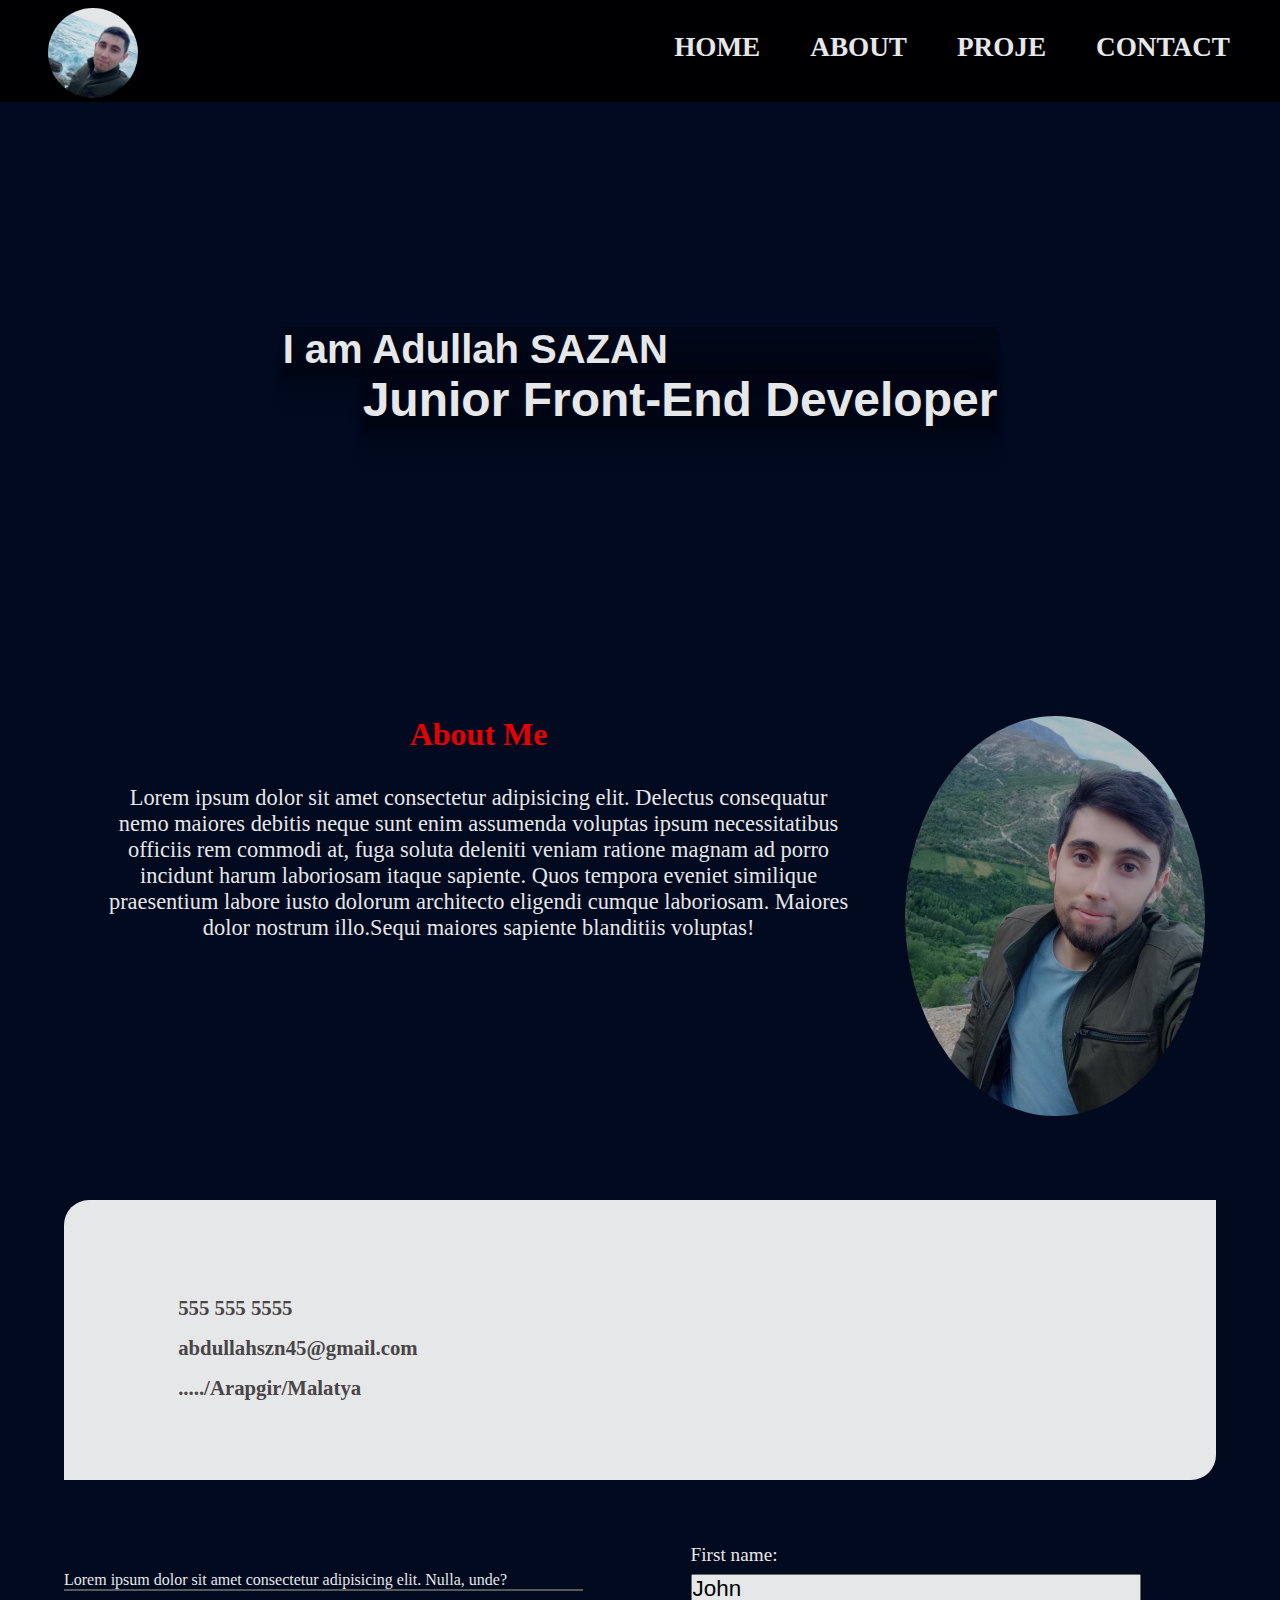
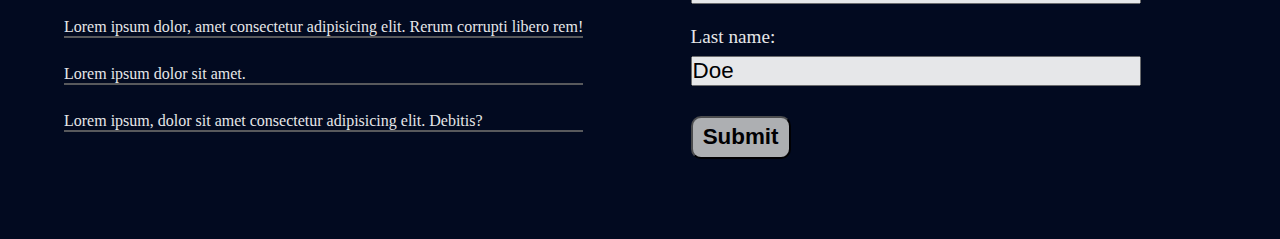
==== commit 8c89b5e4: "internet" ====
--- a/index.html
+++ b/index.html
@@ -68,7 +68,7 @@
             </ul>
         </div>
         <div class="social">
-            <ul class="df_eround mt_2 fs_3">
+            <ul class="df_center mt_2 fs_3">
                 <li><a href="https://www.instagram.com/" title="Instagram"><i class="fa-solid fa-phone" style="color: #020202;"></i></a></li>
                 <li><a href="https://github.com/abdullahjsd" title="GitHup"><i class="fa-brands fa-github-alt" style="color: #000000;"></i></a></li>
                 <li><a href="" title="Facebook"><i class="fa-brands fa-facebook-f" style="color: #070707;"></i></a></li>
--- a/style/style.css
+++ b/style/style.css
@@ -118,23 +118,30 @@
     width: 90%;
     margin: auto;
     display: flex;
+    justify-content: space-around;
     background: white;
     margin-top: 5rem;
     padding: 5rem 1.5rem;
     border-radius: 25px 0;
+    text-align: start!important;
 }
 .i-parent{
-    width: 25%;
     font-size: 1.3rem;
 }
 .social{
-    width: 75%;
+    width: 50%;
+}
+
+.social ul li{
+    text-align: center;
+    margin-left: 3rem;
 }
 .iletisim a{
     color: #524c4c!important;
     font: 2rem;
     transition: .4s;
     font-weight: bold;
+
 }
 .iletisim a:hover{
     color: #838585!important;
@@ -185,21 +192,42 @@
 footer{
     margin-bottom: 5rem;
 }
-
-
-
-
-
-
-
-
-
-
-
-
-
-
-
+/*********************************/
+/********* netflix *********/
+.net_left{
+    padding: 3rem;
+    width: 60%;
+}
+.net_right{
+    width: 40%;
+ }
+.net_right img{
+   width: 100%;
+   background-size: cover
+}
+.aksan_right{
+    width: 35%;
+ }
+.aksan_right img{
+    width: 100%;
+    background-size: cover
+}
+
+
+
+
+
+
+
+
+
+
+
+@media only screen and (max-width: 1100px) {
+    .net_left{
+        font-size: 1.3rem!important;
+    }
+  }
 @media only screen and (max-width: 860px) {
     .right ul li a{
         display: none;
@@ -232,6 +260,34 @@
      .a_right{
         text-align: center;
      }
+     .netflix{
+        display: block!important;
+     }
+     .net_left ,.net_right{
+        width: 100%!important;
+     }
+     .footer{
+        display: block;
+     }
+     .bg-blue{
+        width: 100%;
+     }
+     .iletisim{
+        display: block;
+     }
+     .i-parent li{
+        width: 100%;
+        text-align: center;
+     }
+     .social{
+        width: 100%;
+        display: flex;
+        justify-content: center;
+     }
+     .fa-solid  {
+        font-weight: 400;
+        font-size: 1.5rem;
+
   }
   @media only screen and (max-width: 480px) {
     .fa-solid{
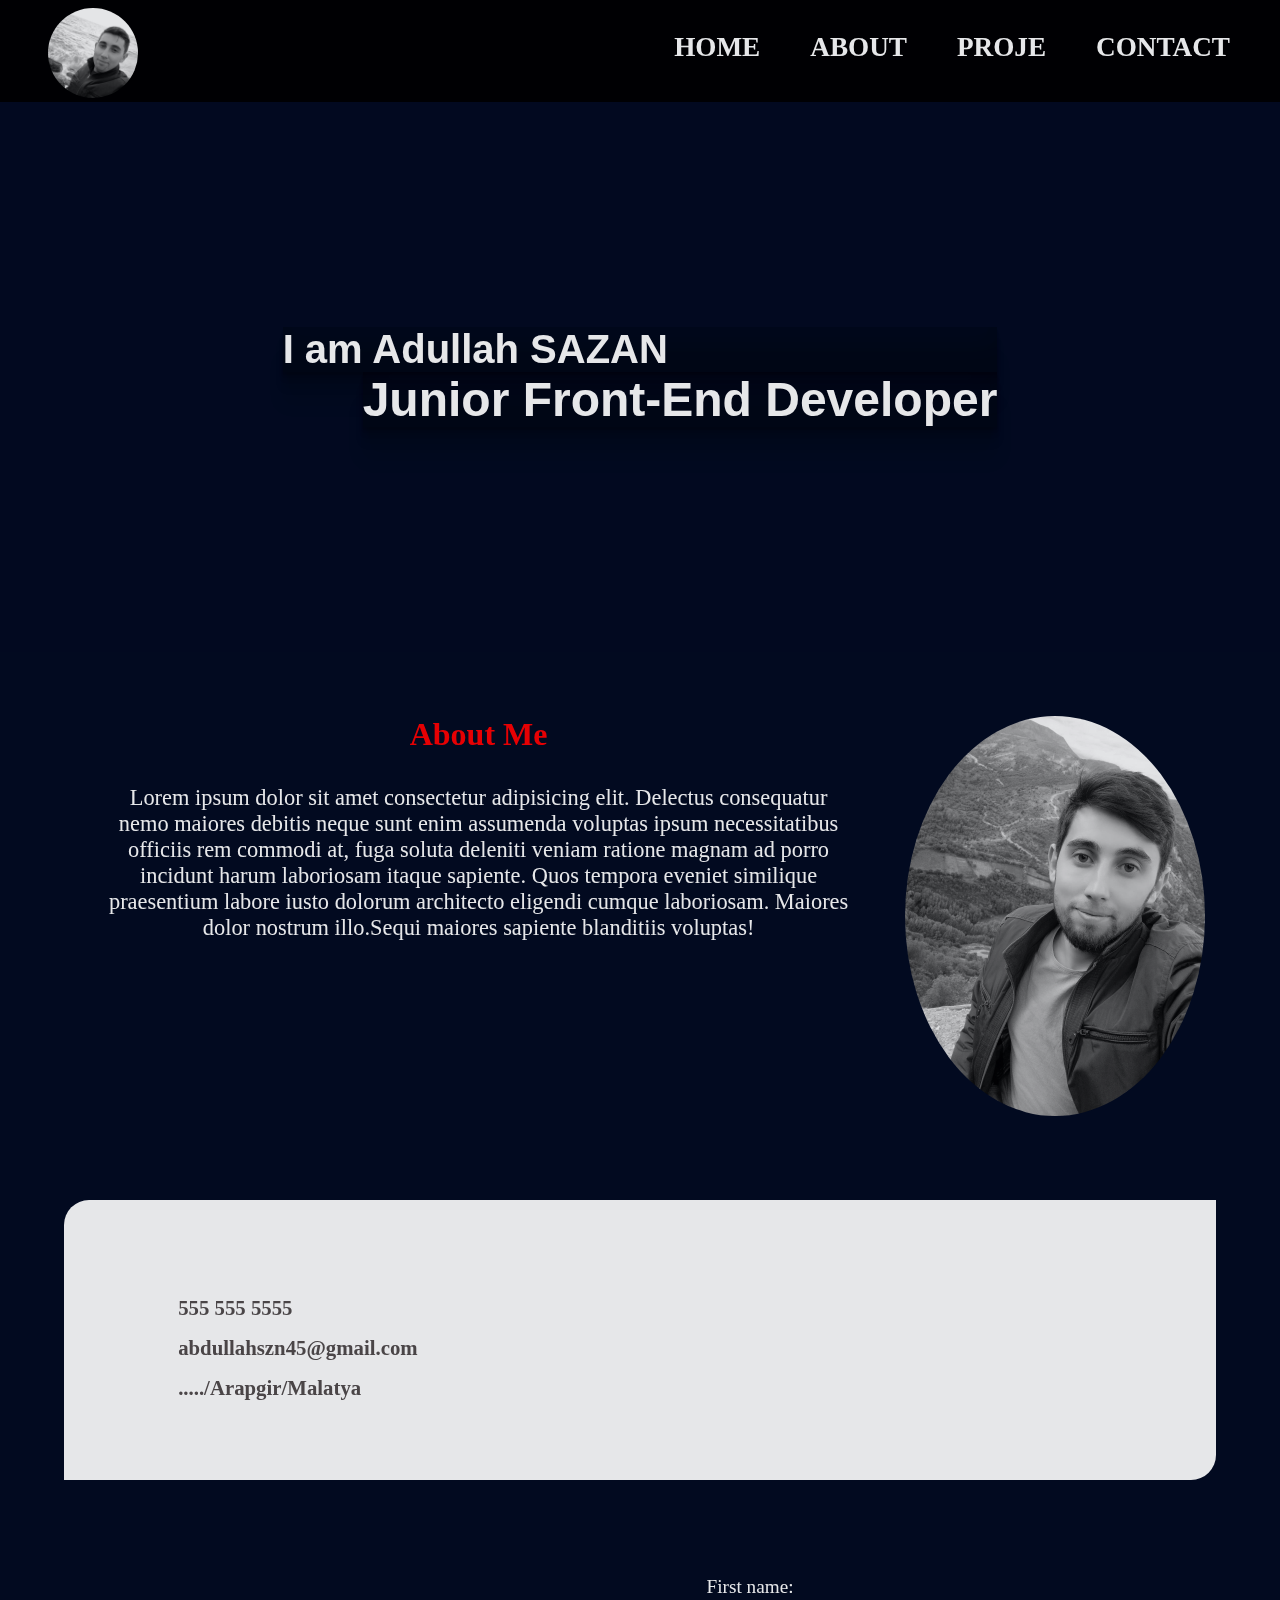
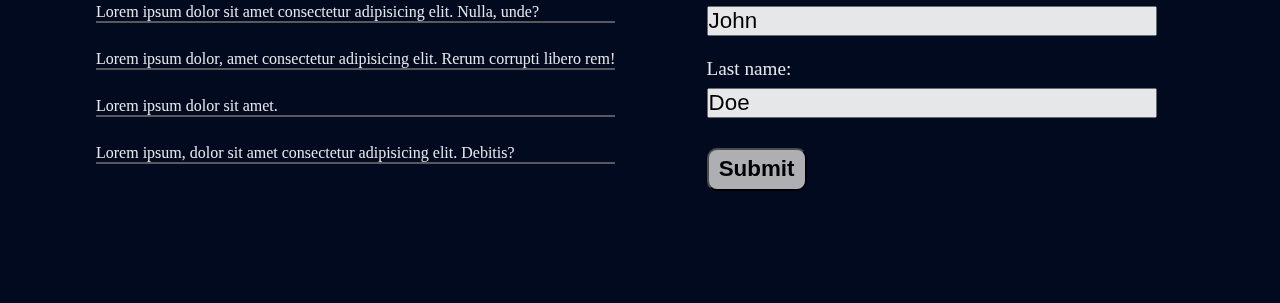
==== commit a2e55c0b: "home end" ====
--- a/index.html
+++ b/index.html
@@ -49,7 +49,6 @@
             <p class="a_fotn p_2">Lorem ipsum dolor sit amet consectetur adipisicing elit. Delectus consequatur nemo maiores debitis neque sunt enim assumenda voluptas ipsum necessitatibus officiis rem commodi at, fuga soluta deleniti veniam ratione magnam ad porro incidunt harum laboriosam itaque sapiente. Quos tempora eveniet similique praesentium labore iusto dolorum architecto eligendi cumque laboriosam. Maiores dolor nostrum illo.Sequi maiores sapiente blanditiis voluptas!</p>
         </div>
         <div class="a_right">
-            <div class="a_blue"></div>
             <img src="./img/foto.jpeg" alt="" width="300px">
         </div>
     </section>
@@ -68,8 +67,8 @@
             </ul>
         </div>
         <div class="social">
-            <ul class="df_center mt_2 fs_3">
-                <li><a href="https://www.instagram.com/" title="Instagram"><i class="fa-solid fa-phone" style="color: #020202;"></i></a></li>
+            <ul class="df_center mt_2">
+                <li><a href="https://www.instagram.com/" title="Instagram"><i class="fa-brands fa-instagram" style="color: #000000;"></i></a></li>
                 <li><a href="https://github.com/abdullahjsd" title="GitHup"><i class="fa-brands fa-github-alt" style="color: #000000;"></i></a></li>
                 <li><a href="" title="Facebook"><i class="fa-brands fa-facebook-f" style="color: #070707;"></i></a></li>
                 <li><a href="" title="Linkedin"><i class="fa-brands fa-linkedin-in" style="color: #000000;"></i></a></li>
@@ -79,7 +78,7 @@
     </section>
     <footer class="mt_4 c-white">
        <div class="footer container-fluit d_flex">
-        <div class="comment_past">
+        <div class="comment_past p_2">
             <div class="cd">
                 <ul class="d_flex">
                     <li><a href="#"><i class="fa-regular fa-star" style="color: #ffffff;"></a></i></li>
@@ -126,7 +125,7 @@
             </div>
 
         </div>
-        <div class="comment">
+        <div class="comment p_2">
             <form action="">
                 <label for="fname">First name:</label><br>
                 <input type="text" id="fname" name="fname" value="John"><br><br>
--- a/style/style.css
+++ b/style/style.css
@@ -24,6 +24,7 @@
 }
 .logo img{
     border-radius: 50%;
+    filter: grayscale(100%);
 }
 .logo{
     margin-left: 3rem;
@@ -57,6 +58,9 @@
     background-color: #020a20;
     opacity: .9;
     z-index: 92;
+}
+.a_right img{
+    filter: grayscale(100%);
 }
 .section{
     background-image: url(https://c4.wallpaperflare.com/wallpaper/1001/548/939/binary-code-computer-visual-effects-wallpaper-preview.jpg);
@@ -134,7 +138,8 @@
 
 .social ul li{
     text-align: center;
-    margin-left: 3rem;
+    margin-left: 4rem;
+    font-size:2.6rem;
 }
 .iletisim a{
     color: #524c4c!important;
@@ -212,7 +217,7 @@
     width: 100%;
     background-size: cover
 }
-
+ 
 
 
 
@@ -284,10 +289,14 @@
         display: flex;
         justify-content: center;
      }
-     .fa-solid  {
-        font-weight: 400;
-        font-size: 1.5rem;
-
+    .social ul li{
+        margin-left: 2rem;
+        font-size:2rem;
+    }
+    .comment input{
+        width: 100%!important;
+    }
+  
   }
   @media only screen and (max-width: 480px) {
     .fa-solid{
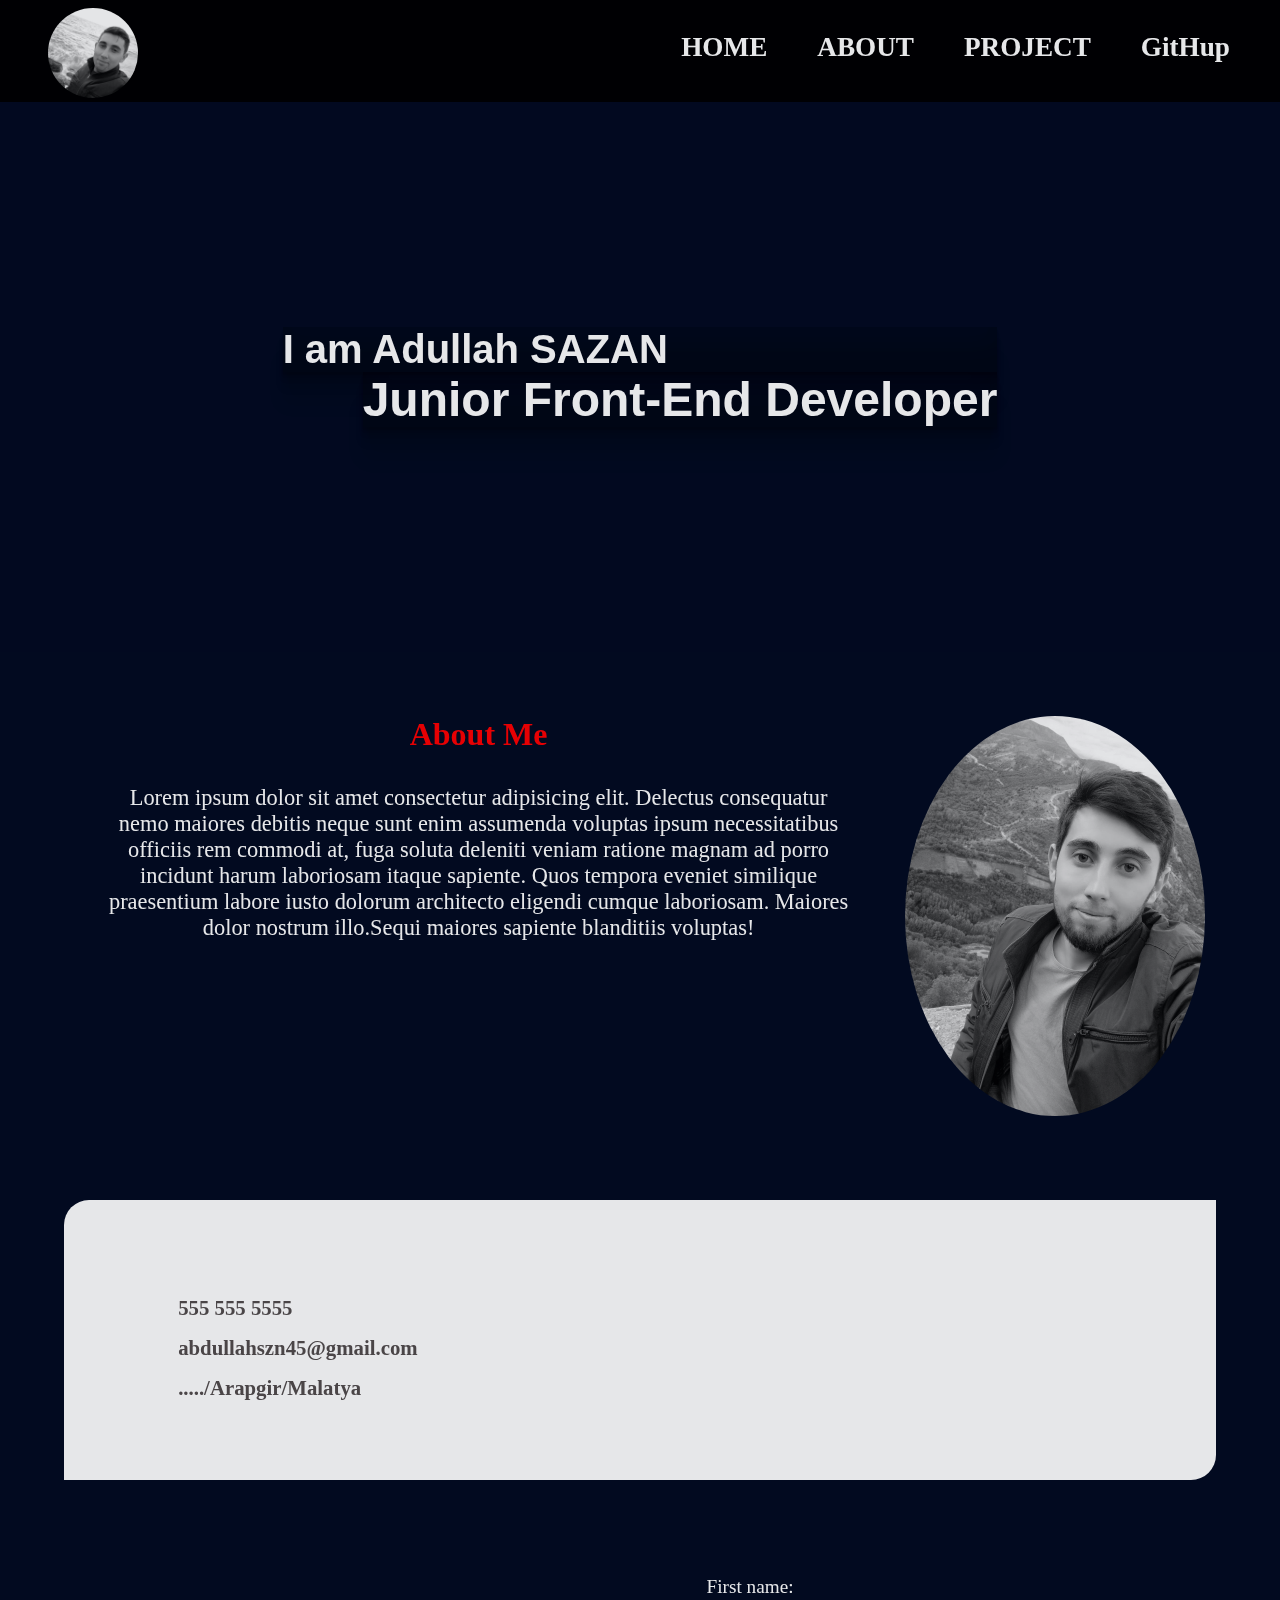
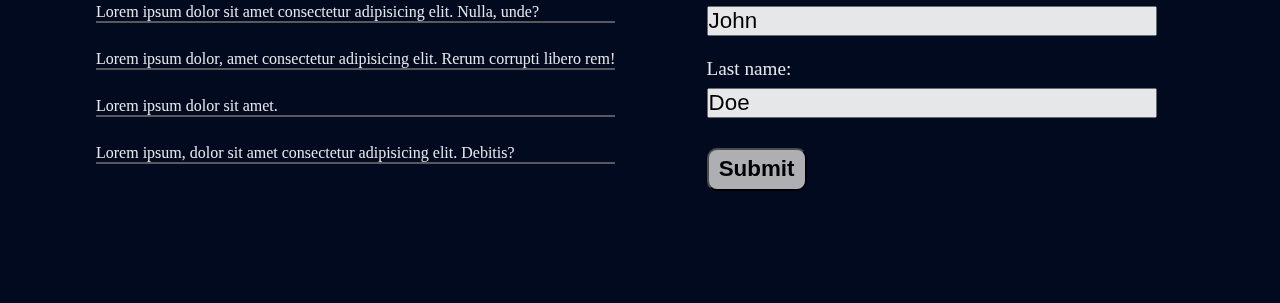
==== commit 61e0e9db: "portfolio end" ====
--- a/index.html
+++ b/index.html
@@ -21,8 +21,8 @@
             <ul>
                 <li><a href="#">HOME</a></li>
                 <li><a href="#about">ABOUT</a></li>
-                <li><a href="#">PROJE</a></li>
-                <li><a href="#">CONTACT</a></li>
+                <li><a href="project.html">PROJECT</a></li>
+                <li><a href="https://github.com/abdullahjsd">GitHup</a></li>
 
             </ul>
             <span><a href="#"><i class="fa-solid fa-list-check list" style="color: #ffffff;"></i></a></span>
--- a/style/style.css
+++ b/style/style.css
@@ -205,19 +205,22 @@
 }
 .net_right{
     width: 40%;
+    margin-top: 5rem;
  }
 .net_right img{
    width: 100%;
-   background-size: cover
-}
-.aksan_right{
-    width: 35%;
- }
-.aksan_right img{
-    width: 100%;
-    background-size: cover
-}
- 
+   background-size: cover;
+   filter: grayscale(50%);
+   opacity: .7;
+
+}
+.radius_one img{
+      border-radius:100px 10px ; 
+}
+.radius_two img{
+    border-radius:10px 100px; 
+}
+
 
 
 
@@ -296,8 +299,23 @@
     .comment input{
         width: 100%!important;
     }
-  
+    .net_left {
+        font-size: 1rem!important;
+        padding: 1rem;
+    }
+    .reverse{
+        display: flex;
+        flex-direction: row-reverse;
+    }
+    .net_right{
+        margin-top: 1rem;
+     }
   }
+
+
+
+
+
   @media only screen and (max-width: 480px) {
     .fa-solid{
         margin-right: 1rem;
